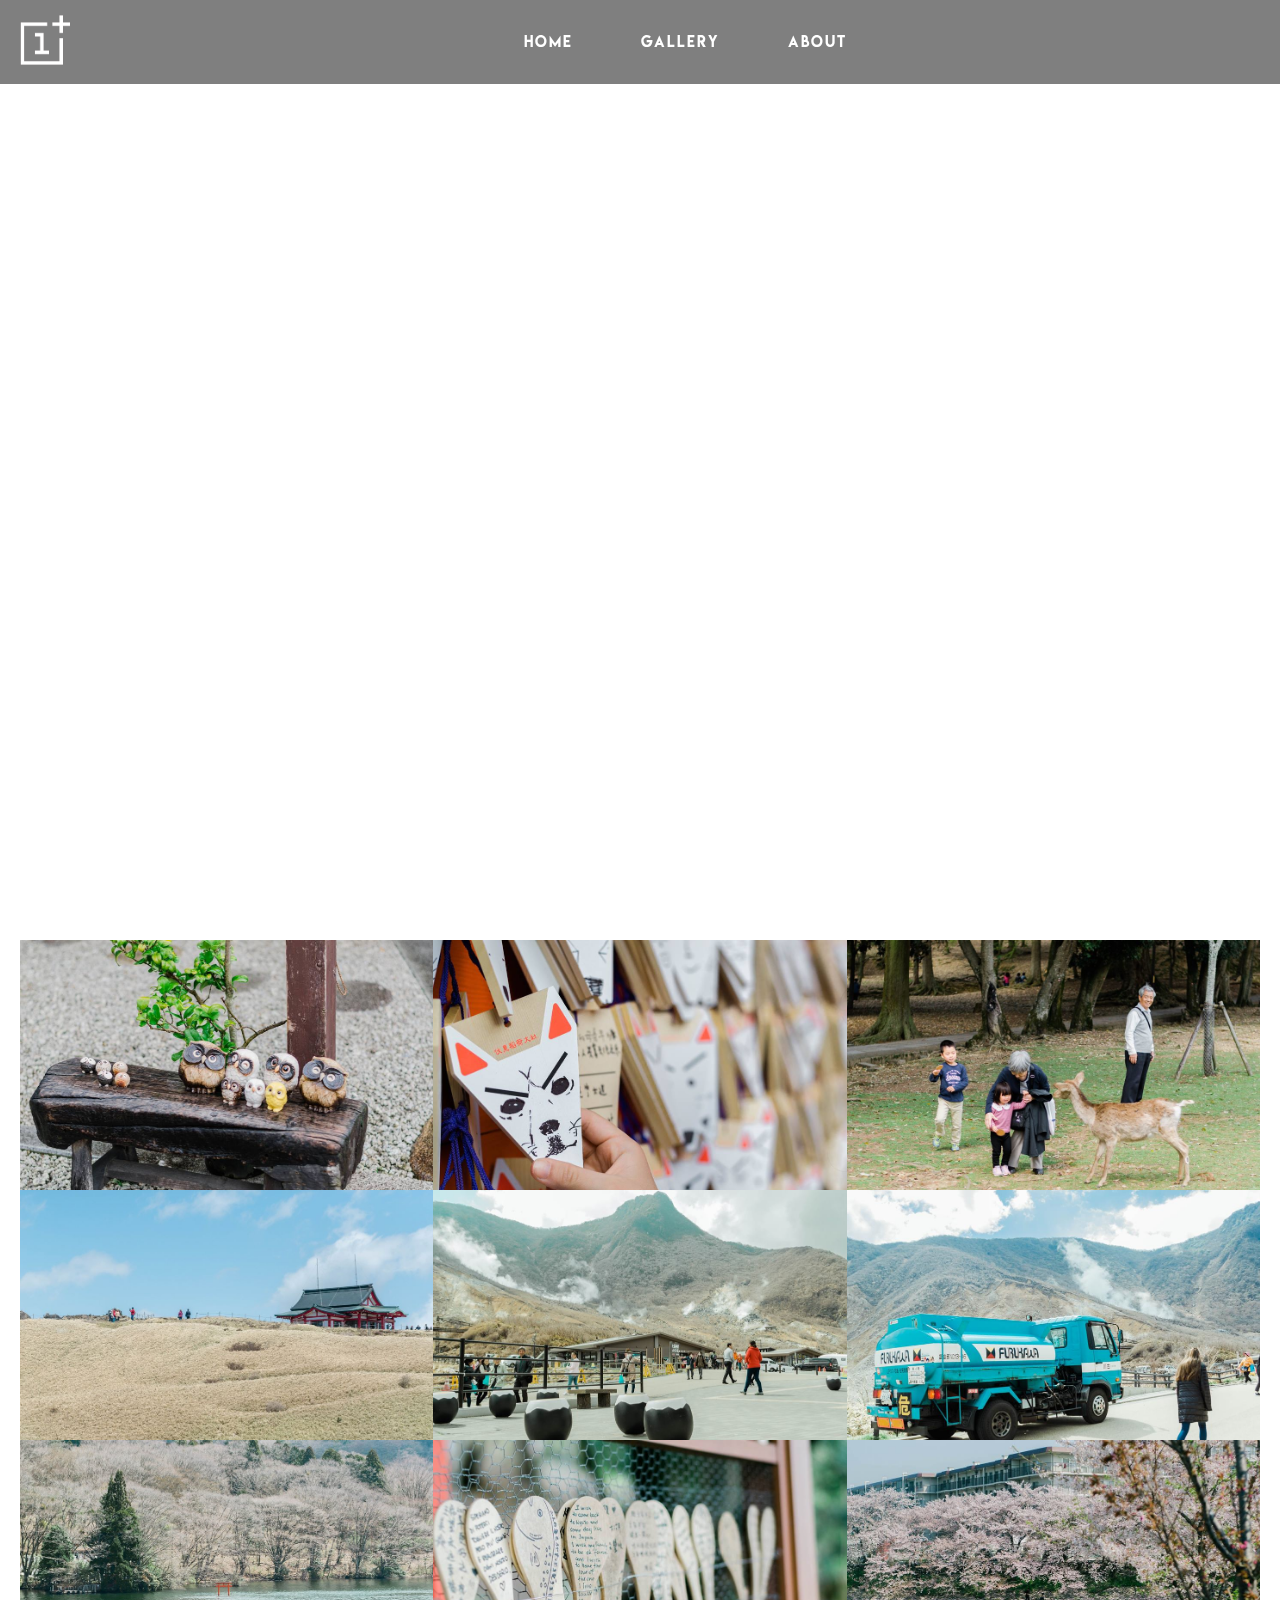
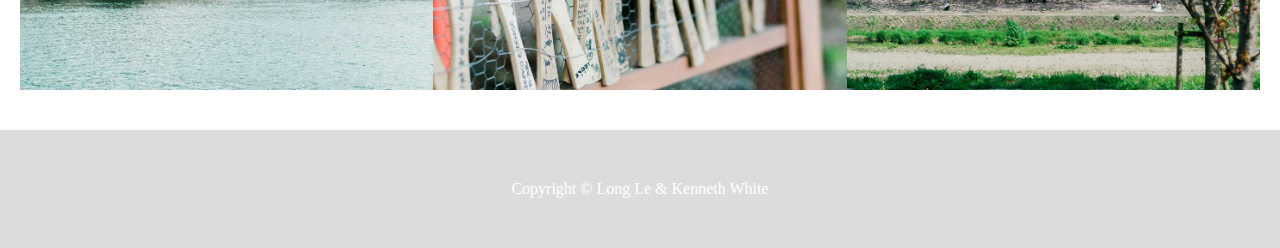
==== index.html @ 6e191730 "Beginning" ====
<!DOCTYPE html>
<html>
    <head>
        <meta charset="UTF-8">
        <title>White Dragon Production</title>
        <link rel="stylesheet" href="css/style.css" type="text/css">
    </head>
    <body>
        <header>
            <a href="home"><img src="logo.png" class="logo"></a>
            <nav>
                <a href="index.html" class="nav">Home</a>
                <a href="home" class="nav">Gallery</a>
                <a href="home" class="nav">About</a>
            </nav>
        </header>
        <div id="videoWrapper">
        <video id="backgroundvid" loop autoplay muted>
            <source src="STARGUARDIAN.webm" type="video/webm">
            <source src="STARGUARDIAN.mp4" type="video/mp4">
        </video>
        </div>
        <div class="section">
            <div class="grid">
                <div class="a">
                    <p id="a">Japan</p>
                </div>
                <div class="b">
                    <p id="b"></p>
                </div>
                <div class="c">
                    <p id="c"></p>
                </div>
                <div class="d">
                    <p id="d"></p>
                </div>
                <div class="e">
                    <p id="e"></p>
                </div>
                <div class="f">
                    <p id="f"></p>
                </div>
                <div class="g">
                    <p id="g"></p>
                </div>
                <div class="h">
                    <p id="h"></p>
                </div>
                <div class="i">
                    <p id="i"></p>
                </div>
            </div>
        </div>
        <footer>
            <p>Copyright © Long Le & Kenneth White</p>
        </footer>
    </body>
</html>
---- css/style.css ----
/*Reset all fields CSS3 JewellSchool.org*/
html, body, div, span, applet, object, iframe,
h1, h2, h3, h4, h5, h6, p, blockquote, pre,
a, abbr, acronym, address, big, cite, code,
del, dfn, em, img, ins, kbd, q, s, samp,
small, strike, strong, sub, sup, tt, var,
b, u, i, center,
dl, dt, dd, ol, ul, li,
fieldset, form, label, legend,
table, caption, tbody, tfoot, thead, tr, th, td,
article, aside, canvas, details, embed, 
figure, figcaption, footer, header, hgroup, 
menu, nav, output, ruby, section, summary,
time, mark, audio, video {
	margin: 0;
	padding: 0;
	border: 0;
	font-size: 100%;
	font: inherit;
	vertical-align: baseline;
}

@font-face {
    font-family: 'milk';
    src: url('lemonmilk.otf');
}

header {
    width: 100%;
    margin-left: auto;
    margin-right: auto;
    background-color: rgba(0, 0, 0, 0.5);
    display: inline-flex;
    position: fixed;
    z-index: 9999
}

body, html {
    height: 100%;
}

nav {
    margin: 0 auto;
}

.logo {
    width: 50px;
    margin: 15px 20px;
}

.nav {
    text-decoration: none;
    color: white;
    padding: 2rem;
    font-size: 14px;
    font-family: 'milk';
    text-transform: uppercase;
    background-color: ;
    display: inline-block;
    letter-spacing: 2px;
}

#videoWrapper {
    width: 100%;
    height: 100%;
    overflow: hidden;
    position: relative;
}

#backgroundvid {
    z-index: -9999;
    position: absolute;
    left: 50%;
    top: 50%;
    object-fit: cover;
    height: 100%;
    width: 100%;
    transform: translate(-50%, -50%);
    -webkit-transform: translate(-50%, -50%);
}

.grid {
    display: grid;
    grid-template-columns: 1fr 1fr 1fr;
    grid-template-rows: 250px 250px 250px;
    grid-template-areas:
        "a b c"
        "d e f"
        "g h i";
    /*grid-column-gap: 10px;
    grid-row-gap: 10px;*/)
    display: grid;
    padding: 0;
    margin: 40px 20px;
}

.a {
    grid-area: a;
    background-image: url(owl.jpg);
    background-size: cover;
}

.b {
    grid-area: b;
    background-image: url(dog.jpg);
    background-size: cover;
}

.c {
    grid-area: c;
    background-image: url(pet.jpg);
    background-size: cover;
}

.d {
    grid-area: d;
    background-image: url(field.jpg);
    background-size: cover;
}

.e {
    grid-area: e;
    background-image: url(mountain.jpg);
    background-size: cover;
}

.f {
    grid-area: f;
    background-image: url(truck.jpg);
    background-size: cover;
}

.g {
    grid-area: g;
    background-image: url(view.jpg);
    background-size: cover;
}

.h {
    grid-area: h;
    background-image: url(wish.jpg);
    background-size: cover;
}

.i {
    grid-area: i;
    background-image: url(nature.jpg);
    background-size: cover;
}

footer {
    width: 100%;
    background-color: gainsboro;
    color: white;
    text-align: center;
    font-family: ;
    font-size: 16px;
}

p {
    padding: 50px;
}

#a, #b, #c, #d, #e, #f, #g, #h, #i {
    letter-spacing: 2px;
    font-family: 'milk';
    visibility: hidden;
    color: white;
    transition: opacity 0.5s ease-in-out, visibility 0.5s ease-in-out;
    -webkit-transition: opacity 0.5s ease-in-out, visibility 0.5s ease-in-out;
    -moz-transition: opacity 0.5s ease-in-out, visibility 0.5s ease-in-out;
    height: 250px;
}

.a, .b, .c, .d, .e, .f, .g, .h, .i {
    transition: opacity 0.5s ease-in-out;
    -webkit-transition: opacity 0.5s ease-in-out;
    -moz-transition: opacity 0.5s ease-in-out;
}

.a:hover #a, .b:hover #b, .c:hover #c, .d:hover #d, .e:hover #e, .f:hover #f, .g:hover #g, .h:hover #h, .i:hover #i {
    visibility: visible;
}

.a:hover, .b:hover, .c:hover, .d:hover, .e:hover, .f:hover, .g:hover, .h:hover, .i:hover {
    opacity: 0.5;
}
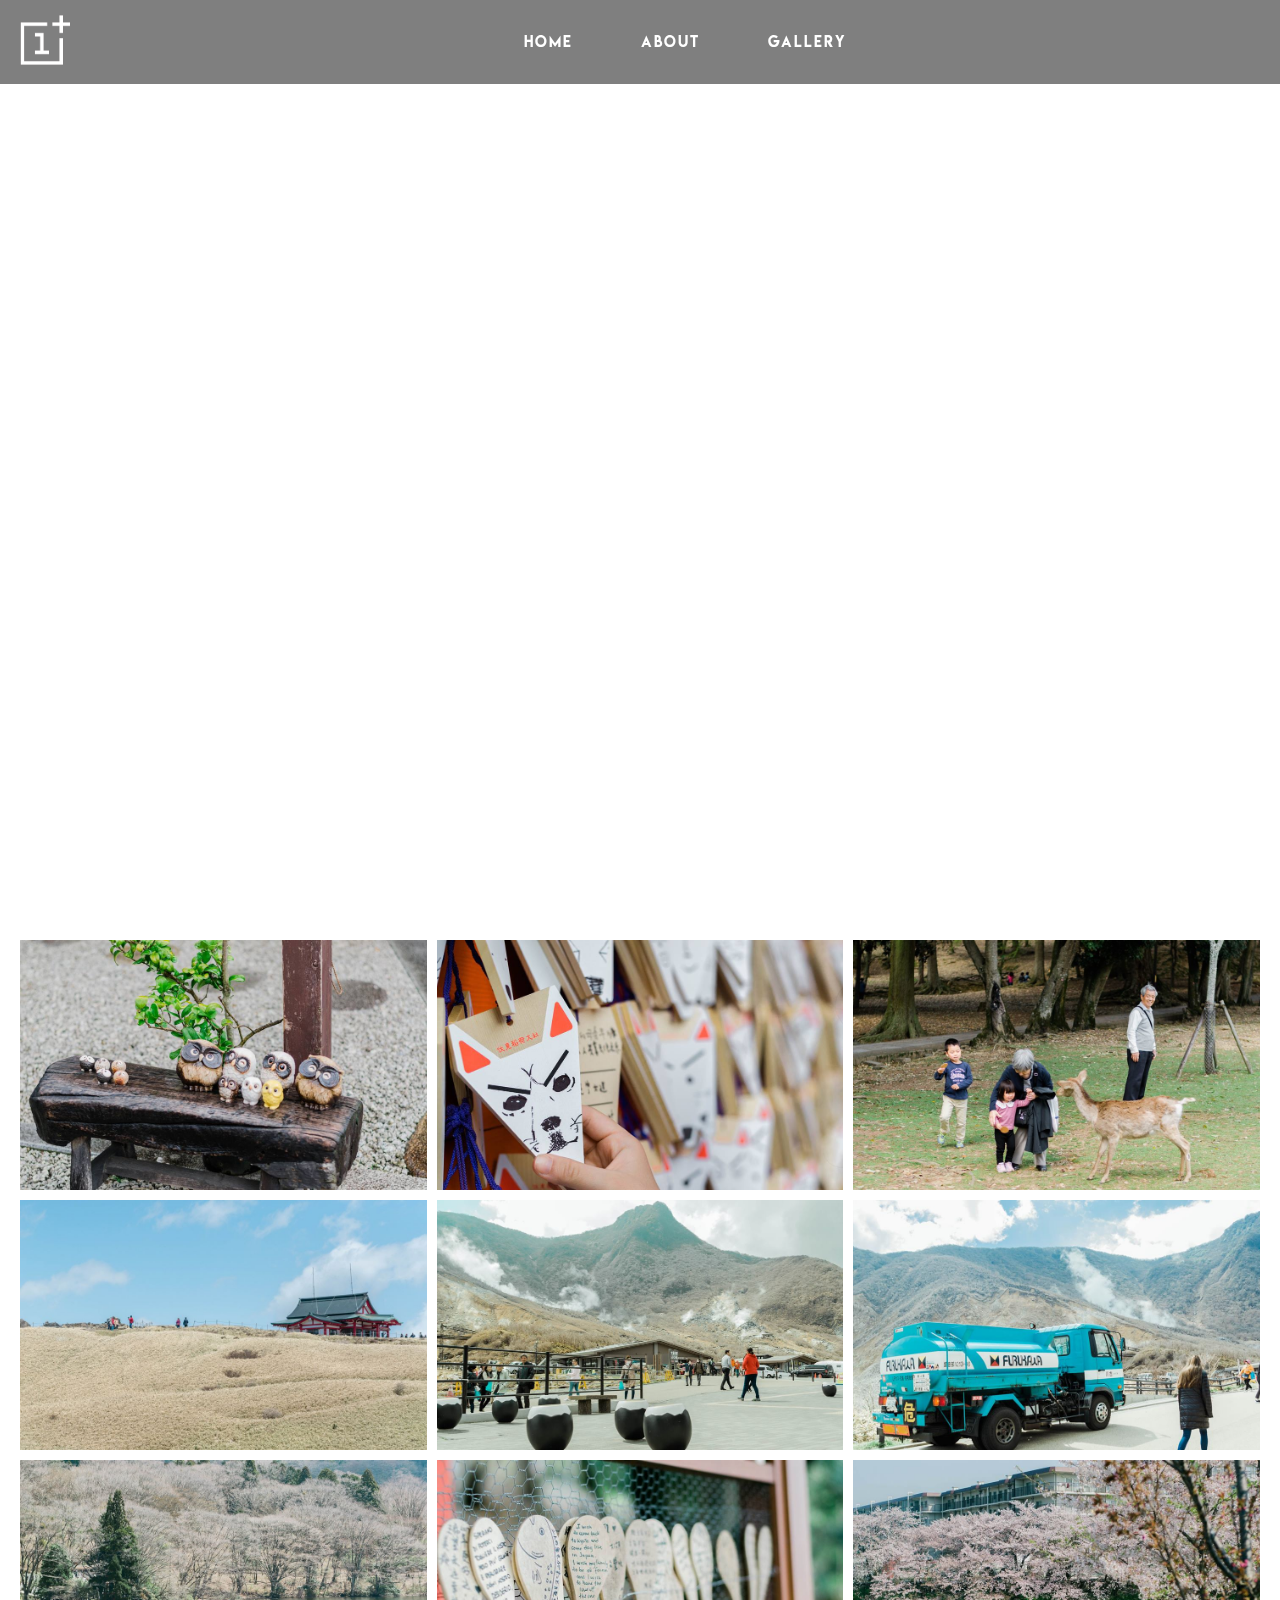
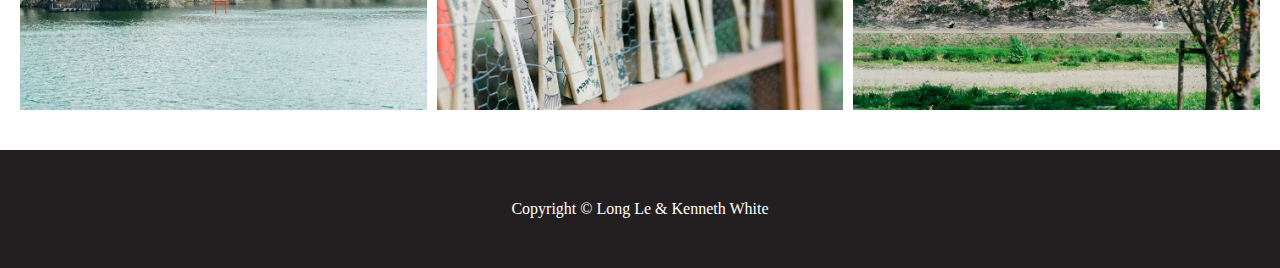
==== commit 2bb1db97: "About Created" ====
--- a/index.html
+++ b/index.html
@@ -10,8 +10,8 @@
             <a href="home"><img src="logo.png" class="logo"></a>
             <nav>
                 <a href="index.html" class="nav">Home</a>
+                <a href="about.html" class="nav">About</a>
                 <a href="home" class="nav">Gallery</a>
-                <a href="home" class="nav">About</a>
             </nav>
         </header>
         <div id="videoWrapper">
@@ -21,9 +21,9 @@
         </video>
         </div>
         <div class="section">
-            <div class="grid">
+            <div class="gridH">
                 <div class="a">
-                    <p id="a">Japan</p>
+                    <p id="a"></p>
                 </div>
                 <div class="b">
                     <p id="b"></p>
--- a/css/style.css
+++ b/css/style.css
@@ -79,7 +79,7 @@
     -webkit-transform: translate(-50%, -50%);
 }
 
-.grid {
+.gridH {
     display: grid;
     grid-template-columns: 1fr 1fr 1fr;
     grid-template-rows: 250px 250px 250px;
@@ -87,8 +87,8 @@
         "a b c"
         "d e f"
         "g h i";
-    /*grid-column-gap: 10px;
-    grid-row-gap: 10px;*/)
+    grid-column-gap: 10px;
+    grid-row-gap: 10px;
     display: grid;
     padding: 0;
     margin: 40px 20px;
@@ -150,7 +150,7 @@
 
 footer {
     width: 100%;
-    background-color: gainsboro;
+    background-color: #231f20;
     color: white;
     text-align: center;
     font-family: ;
@@ -184,4 +184,22 @@
 
 .a:hover, .b:hover, .c:hover, .d:hover, .e:hover, .f:hover, .g:hover, .h:hover, .i:hover {
     opacity: 0.5;
+}
+
+.logoCover {
+    width: 100%;
+}
+
+.gridA {
+    display: grid;
+    grid-template-columns: 1fr 1fr 1fr;
+    grid-template-rows: 250px 250px 250px;
+    grid-template-areas:
+        "a b c"
+        "d e f"
+        "g h i";
+    grid-column-gap: 10px;
+    grid-row-gap: 10px;
+    display: grid;
+    padding: 0;
 }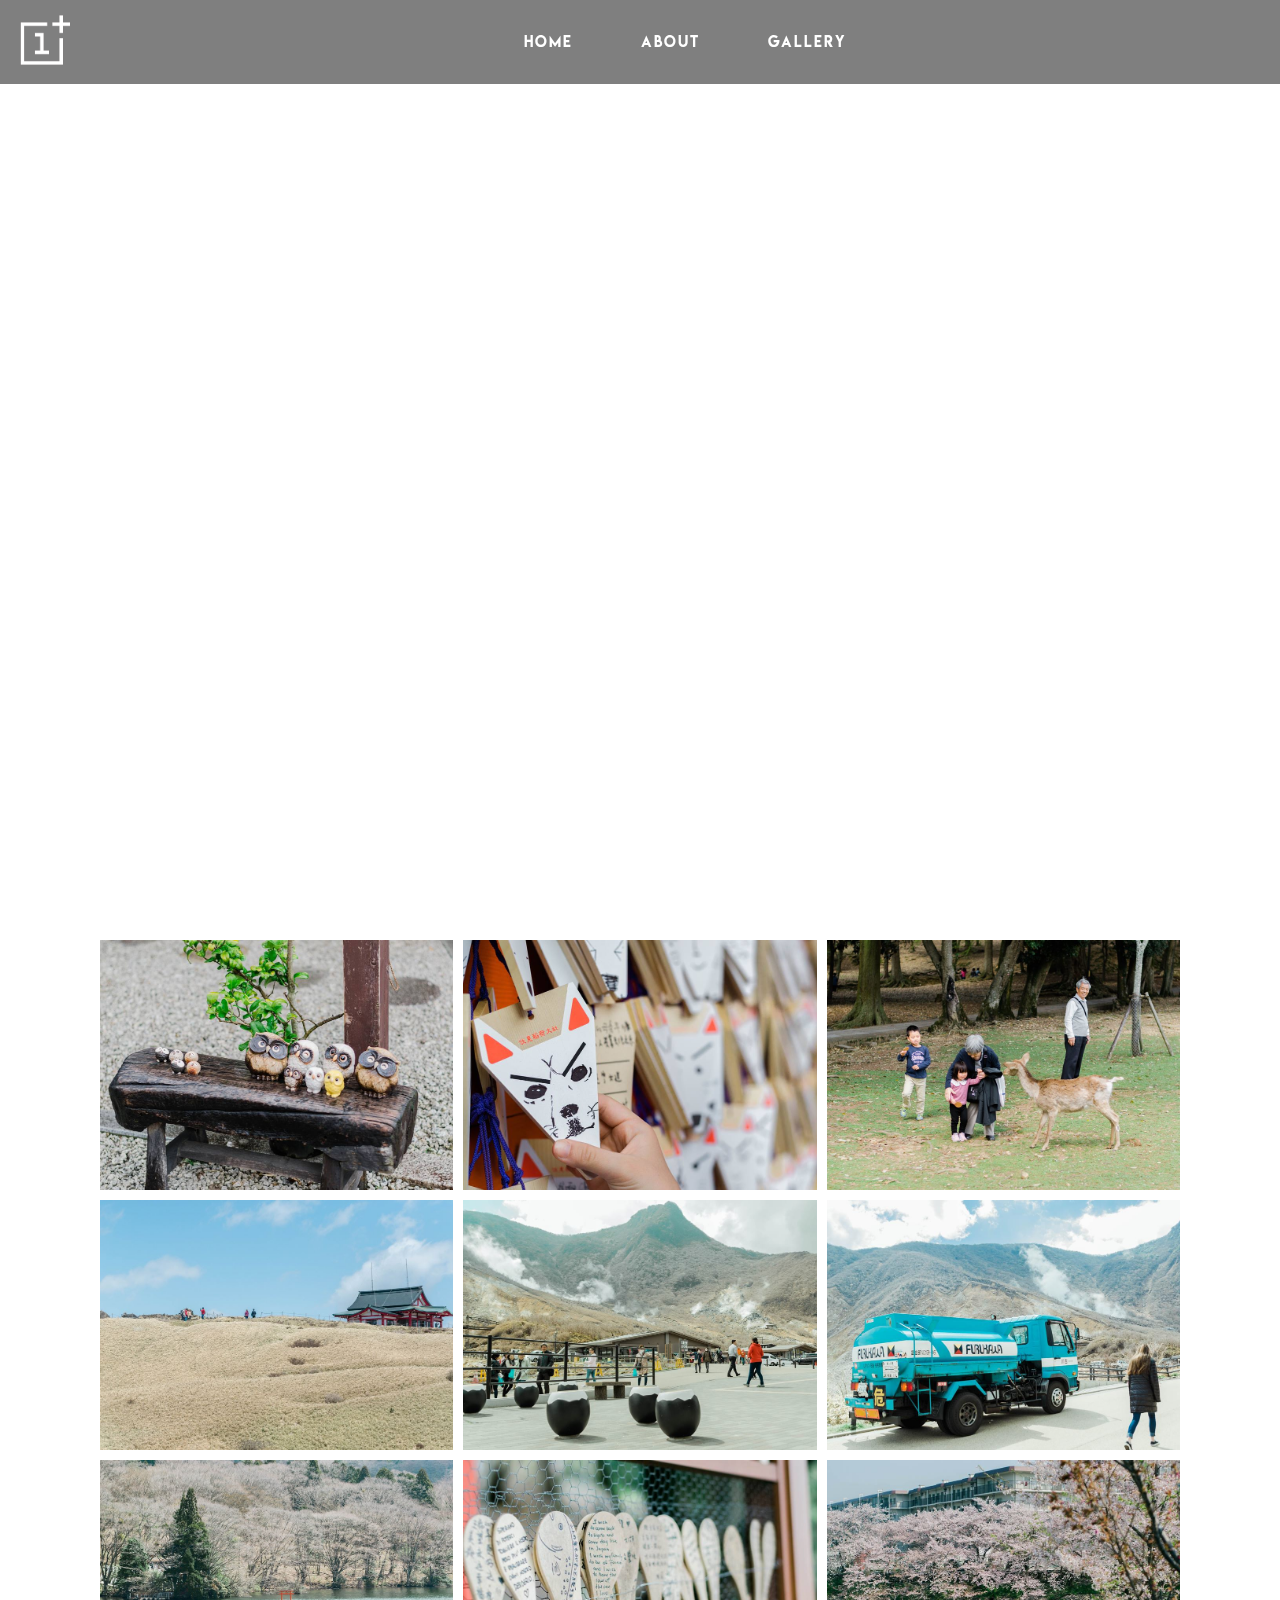
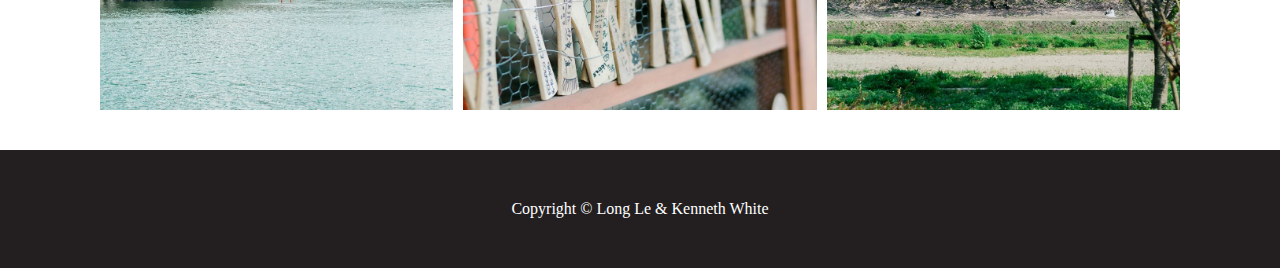
==== commit c3054eb4: "idek" ====
--- a/index.html
+++ b/index.html
@@ -4,9 +4,11 @@
         <meta charset="UTF-8">
         <title>White Dragon Production</title>
         <link rel="stylesheet" href="css/style.css" type="text/css">
+        <link rel="stylesheet" href="https://cdnjs.cloudflare.com/ajax/libs/font-awesome/4.7.0/css/font-awesome.min.css">
+        <script src="script.js"></script>
     </head>
-    <body>
-        <header>
+    <body data-spy="scroll" data-target=".navbar" data-offset="100">
+        <header class="navbar" id="navbar">
             <a href="home"><img src="logo.png" class="logo"></a>
             <nav>
                 <a href="index.html" class="nav">Home</a>
--- a/css/style.css
+++ b/css/style.css
@@ -25,6 +25,11 @@
     src: url('lemonmilk.otf');
 }
 
+@font-face {
+    font-family: 'sushi';
+    src: url('tastysushi.ttf');
+}
+
 header {
     width: 100%;
     margin-left: auto;
@@ -32,7 +37,7 @@
     background-color: rgba(0, 0, 0, 0.5);
     display: inline-flex;
     position: fixed;
-    z-index: 9999
+    z-index: 9999;
 }
 
 body, html {
@@ -91,7 +96,7 @@
     grid-row-gap: 10px;
     display: grid;
     padding: 0;
-    margin: 40px 20px;
+    margin: 40px 100px;
 }
 
 .a {
@@ -185,21 +190,144 @@
 .a:hover, .b:hover, .c:hover, .d:hover, .e:hover, .f:hover, .g:hover, .h:hover, .i:hover {
     opacity: 0.5;
 }
-
+/* ABOUT PAGE ----------------------*/
 .logoCover {
-    width: 100%;
+    grid-area: logo;
+    font-family: 'milk';
+    font-size: 50px;
+    text-align: center;
+    color: white;
+    background-color: #231f20;
+    padding: 80px 0;
+    margin: auto 0;
+    letter-spacing: 1px;
 }
 
 .gridA {
     display: grid;
-    grid-template-columns: 1fr 1fr 1fr;
-    grid-template-rows: 250px 250px 250px;
+    grid-template-columns: 0.5fr 1fr 3fr 1fr 0.5fr;
+    grid-template-rows: 231px 300px 300px;
     grid-template-areas:
-        "a b c"
-        "d e f"
-        "g h i";
+        "logo logo logo logo logo"
+        ". aa bb bb ."
+        ". cc cc dd .";
     grid-column-gap: 10px;
     grid-row-gap: 10px;
-    display: grid;
-    padding: 0;
-}+    position: relative;
+    padding: 95px 0;
+}
+
+.aa {
+    grid-area: aa;
+    background-image: url(NayeonTwice.jpg);
+    background-size: cover;
+}
+.bb {
+    grid-area: bb;
+    background-color: #231f20;
+}
+.cc {
+    grid-area: cc;
+    background-color: #231f20;
+    text-align: end;
+}
+.dd {
+    grid-area: dd;
+    background-image: url(longp.jpg);
+    background-size: cover;
+}
+
+#nameTitle {
+    font-family: 'milk';
+    padding: 20px 30px 0 30px;
+    display: block;
+    font-size: 20px;
+    color: white;
+}
+
+#descA {
+    font-size: 13px;
+    padding: 0 30px 20px 30px;
+    color: #8BD4CD;
+    font-family: Lato, Helvetica, Arial, sans-serif;
+    letter-spacing: 0.5px;
+    font-weight: 
+}
+
+#descB {
+    font-family: Lato, Helvetica, Arial, sans-serif;
+    letter-spacing: 0.5px;
+    font-size: 15px;
+    padding: 0 30px;
+    color: white;
+}
+
+.logoPartA, .logoPartB, .logoPartC {
+    display: inline-block;
+}
+
+.logoPartB {
+    color:#8BD4CD;
+}
+
+.logoPartC {
+    color: #4c4c4c;
+}
+
+/*SOCIAL MEDIA ICONS ---------------*/
+#social {
+    padding: 20px 30px;
+}
+.fa {
+  padding: 15px;
+  font-size: 20px !important;
+  width: 20px;
+  text-align: center;
+  text-decoration: none;
+  margin: 5px 2px;
+  border-radius: 50%;
+}
+.fa-google {
+  background: #2f2c2c;
+  color: white;
+}
+.fa-twitter {
+  background: #2f2c2c;
+  color: white;
+}
+.fa-instagram {
+  background: #2f2c2c;
+  color: white;
+}
+.fa-youtube {
+  background: #2f2c2c;
+  color: white;
+}
+.fa-google:hover {
+  background: #dd4b39;
+  color: white;
+}
+.fa-twitter:hover {
+  background: #55ACEE;
+  color: white;
+}
+.fa-instagram:hover {
+  background: #125688;
+  color: white;
+}
+.fa-youtube:hover {
+  background: #bb0000;
+  color: white;
+}
+.fa-google, .fa-twitter, .fa-instagram, .fa-youtube {
+    transition: background 0.2s ease-in-out;
+    -webkit-transition: background 0.2s ease-in-out;
+    -moz-transition: background 0.2s ease-in-out;
+}
+
+
+
+
+
+
+
